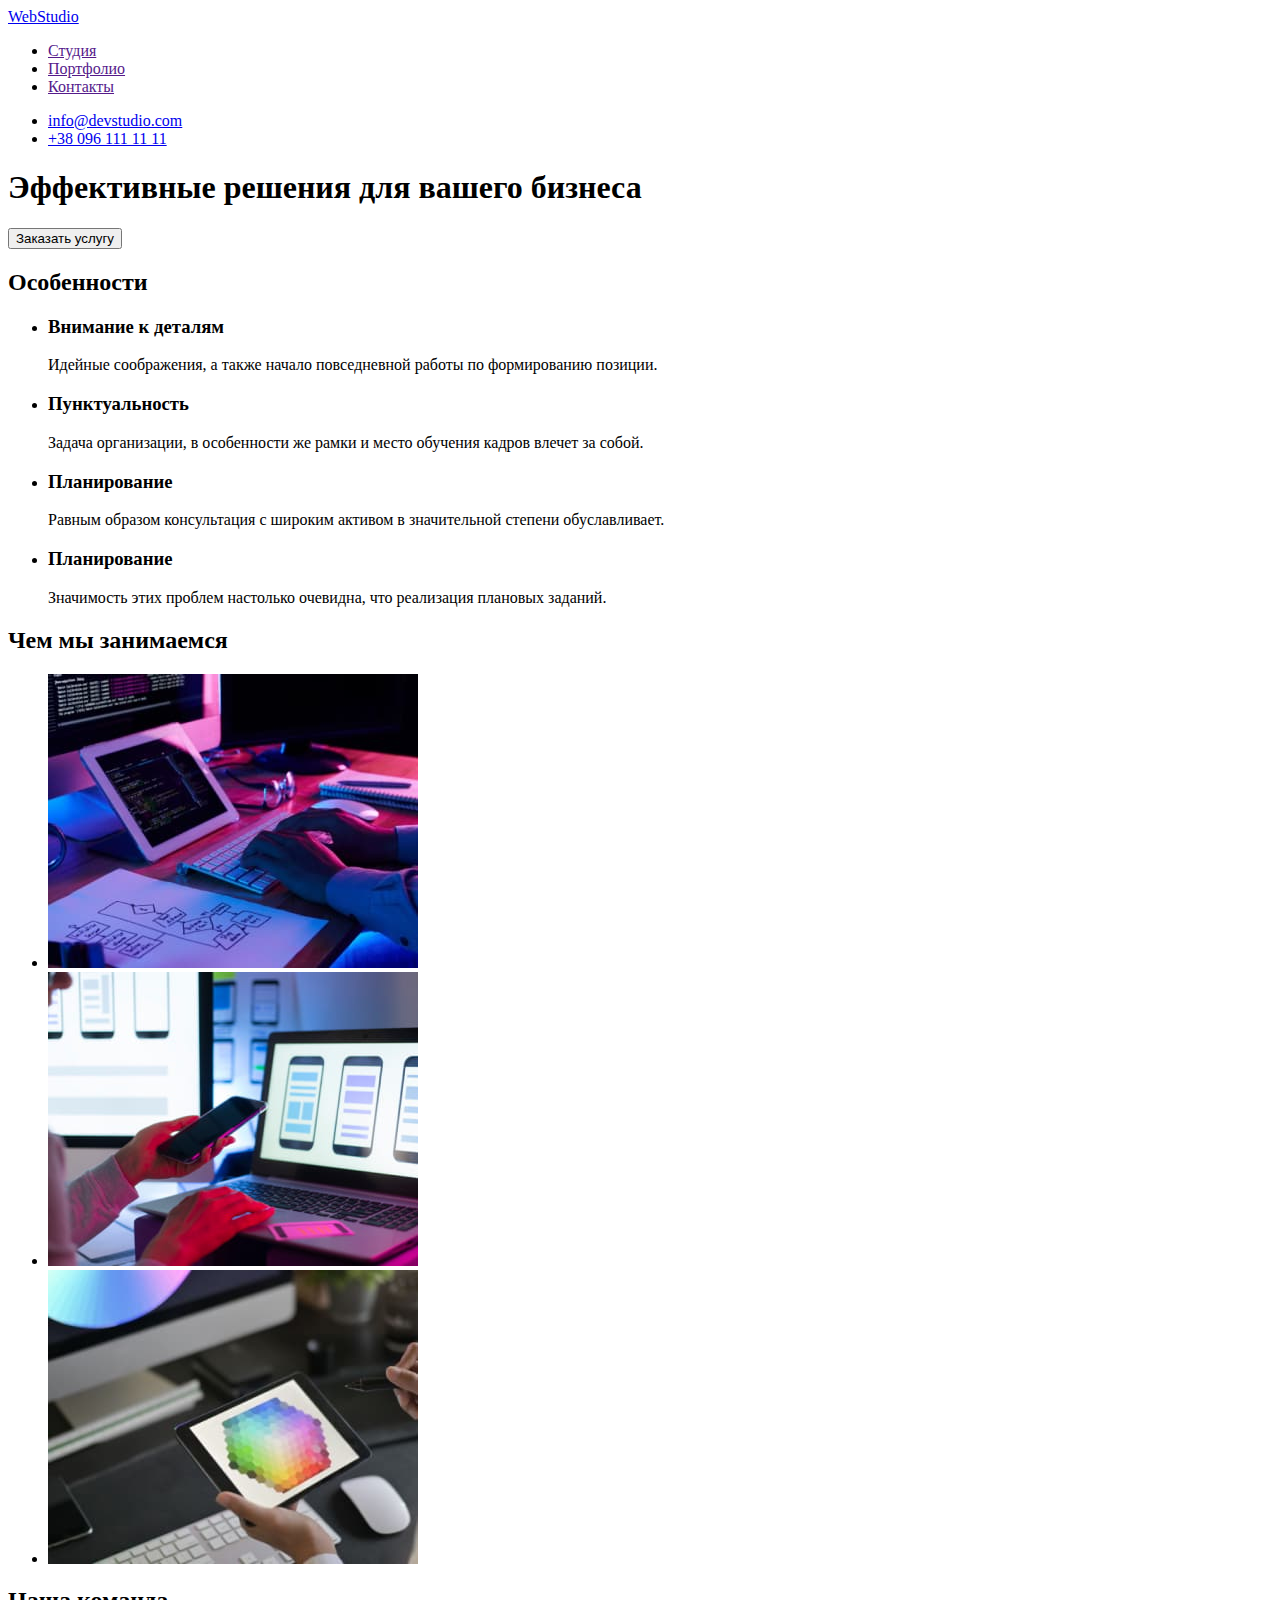
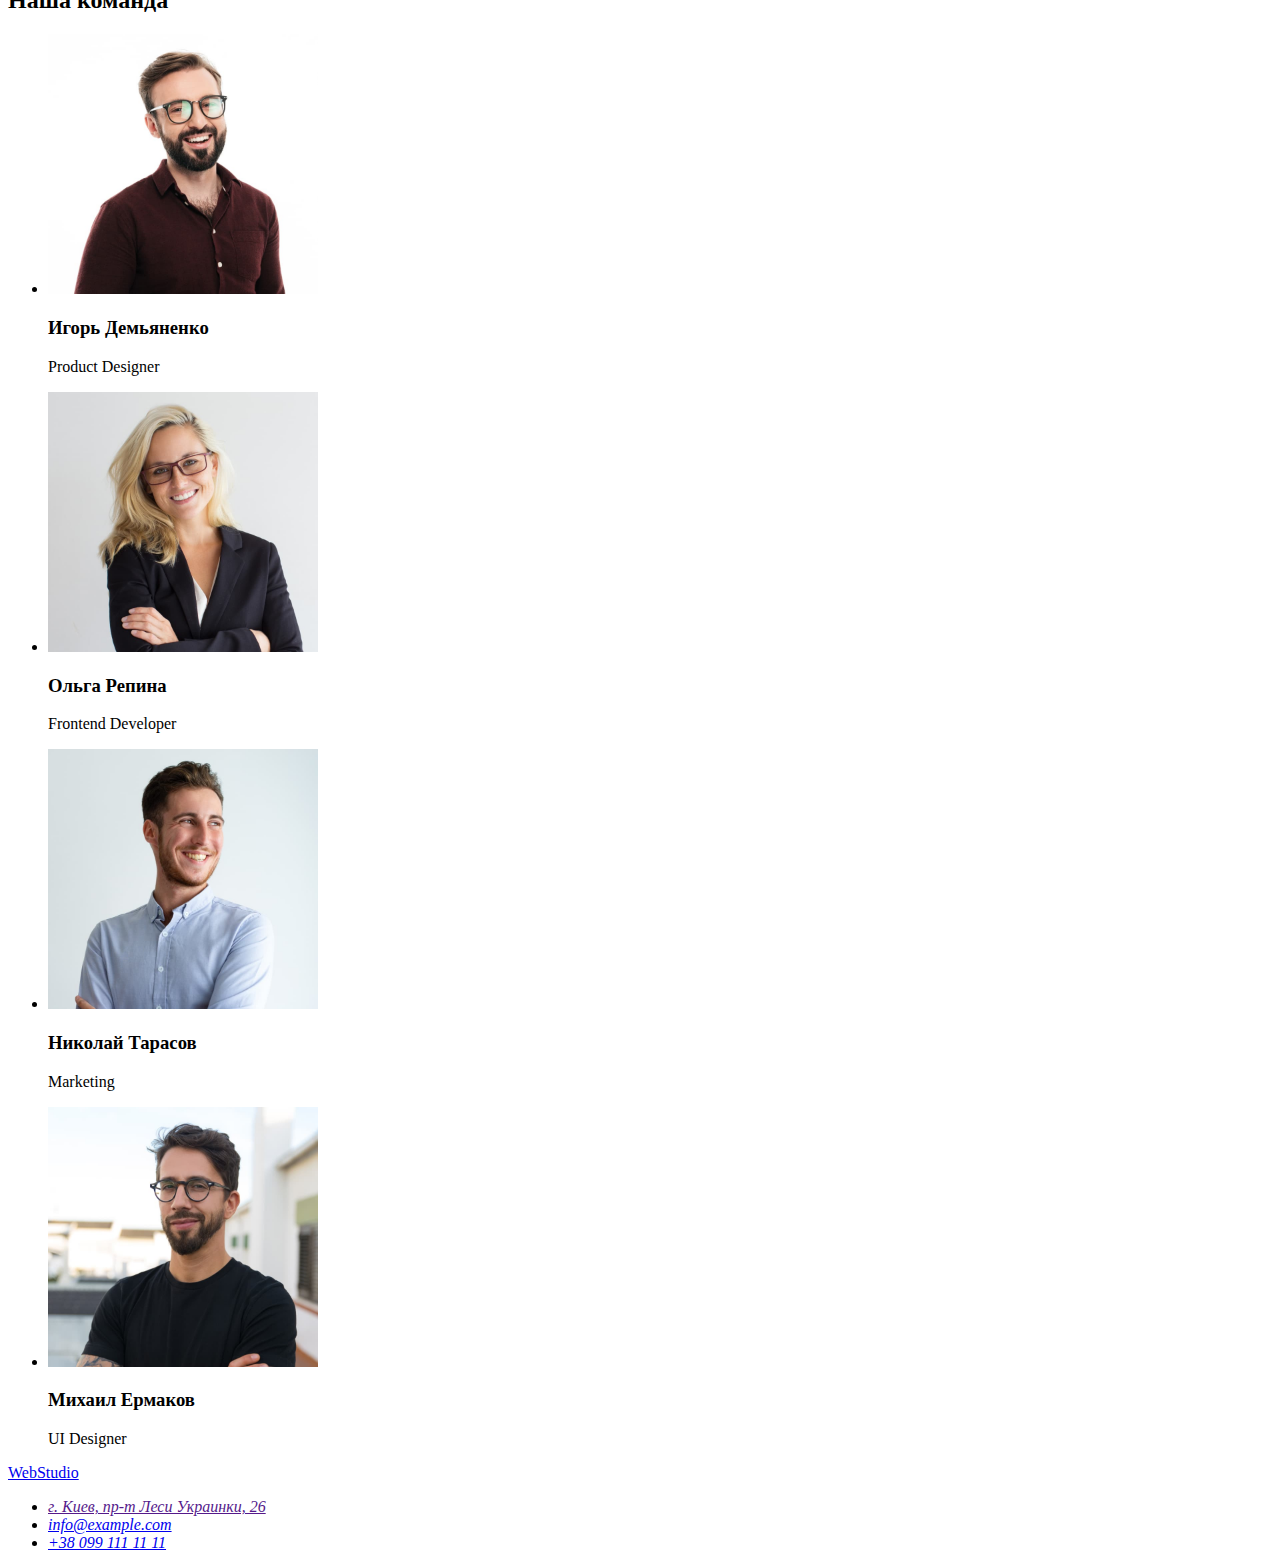
==== index.html @ 5376390a "new repository" ====
<!DOCTYPE html>
<html lang="ru">
  <head>
    <meta charset="UTF-8" />
    <meta http-equiv="X-UA-Compatible" content="IE=edge" />
    <meta name="viewport" content="width=device-width, initial-scale=1.0" />
    <title>Document</title>
  </head>
  <body>
    <!-- навигация -->
    <header>
      <a href="#">WebStudio</a>
      <nav>
        <ul>
          <li>
            <a href="">Студия</a>
          </li>
          <li>
            <a href="">Портфолио</a>
          </li>
          <li>
            <a href="">Контакты</a>
          </li>
        </ul>
      </nav>
      <ul>
        <li><a href="mailto:info@devstudio.com">info@devstudio.com</a></li>
        <li><a href="tel:+380961111111">+38 096 111 11 11</a></li>
      </ul>
    </header>
    <!-- контент -->
    <main>
      <section>
        <h1>Эффективные решения для вашего бизнеса</h1>
        <button type="button">Заказать услугу</button>
      </section>
      <section>
        <h2>Oсобенности</h2>
        <ul>
          <li>
            <h3>Внимание к деталям</h3>
            <p>
              Идейные соображения, а также начало повседневной работы по
              формированию позиции.
            </p>
          </li>
          <li>
            <h3>Пунктуальность</h3>
            <p>
              Задача организации, в особенности же рамки и место обучения кадров
              влечет за собой.
            </p>
          </li>
          <li>
            <h3>Планирование</h3>
            <p>
              Равным образом консультация с широким активом в значительной
              степени обуславливает.
            </p>
          </li>
          <li>
            <h3>Планирование</h3>
            <p>
              Значимость этих проблем настолько очевидна, что реализация
              плановых заданий.
            </p>
          </li>
        </ul>
        </section>
        <section>
        <h2>Чем мы занимаемся</h2>
        <ul>
          <li>
            <img src="./images/development.jpg" alt="написание кода" width="370" height="294"/>
          </li>
          <li>
            <img src="./images/adaptation.jpg" alt="мобильная версия" width="370" height="294"/>
          </li>
          <li>
            <img src="./images/testing.jpg" alt="приложение" width="370" height="294"/>
          </li>
        </ul>
      </section>
      <section>
        <h2>Наша команда</h2>
        <ul>
          <li>
            <img
              src="./images/demyanenko.jpg" alt="фото члена команды" width="270" height="260"/>
            <h3>Игорь Демьяненко</h3>
            <p>Product Designer</p>
          </li>
          <li>
            <img src="./images/repina.jpg" alt="фото члена команды" width="270" height="260"/>
            <h3>Ольга Репина</h3>
            <p>Frontend Developer</p>
          </li>
          <li>
            <img src="./images/tarasov.jpg" alt="фото члена команды" width="270" height="260"/>
            <h3>Николай Тарасов</h3>
            <p>Marketing</p>
          </li>
          <li>
            <img src="./images/ermakov.jpg" alt="" width="270" height="260" />
            <h3>Михаил Ермаков</h3>
            <p>UI Designer</p>
          </li>
        </ul>
      </section>
    </main>
    <!-- подвал -->
    <footer>
      <a href="#">WebStudio</a>
      <address>
        <ul>
          <li><a href="">г. Киев, пр-т Леси Украинки, 26</a></li>
          <li><a href="mailto:info@example.com">info@example.com</a></li>
          <li><a href="tel:+380991111111">+38 099 111 11 11</a></li>
        </ul>
      </address>
    </footer>
  </body>
</html>
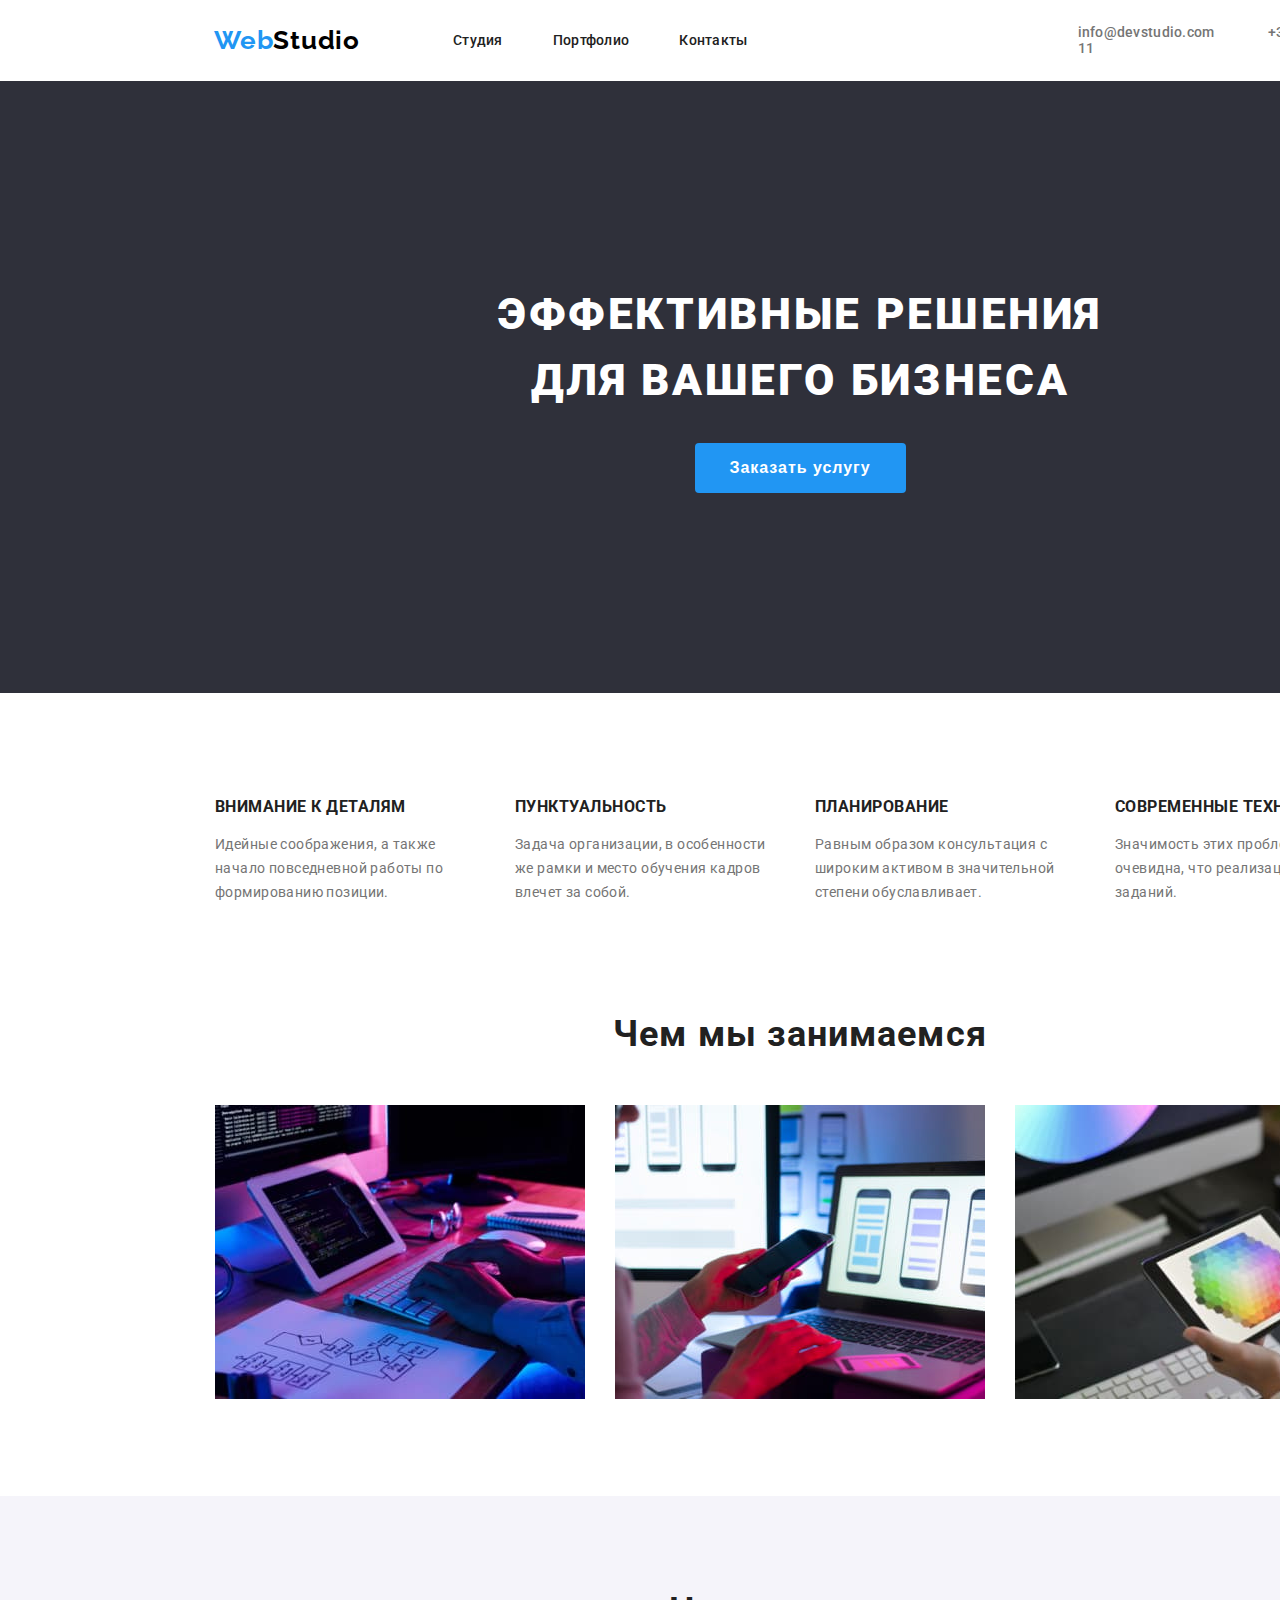
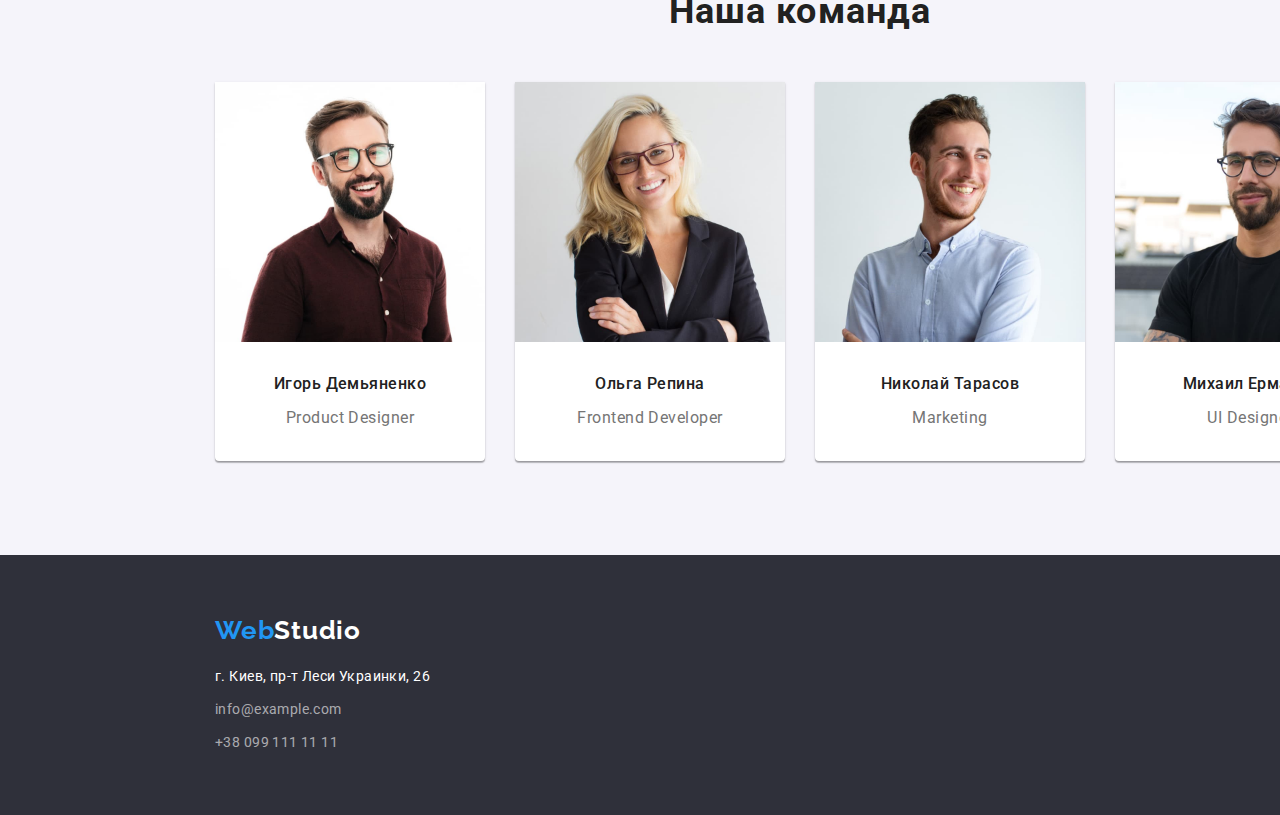
==== commit 07c0855b: "new HT" ====
--- a/index.html
+++ b/index.html
@@ -4,120 +4,141 @@
     <meta charset="UTF-8" />
     <meta http-equiv="X-UA-Compatible" content="IE=edge" />
     <meta name="viewport" content="width=device-width, initial-scale=1.0" />
-    <title>Document</title>
+    <link rel="preconnect" href="https://fonts.googleapis.com">
+    <link rel="preconnect" href="https://fonts.gstatic.com" crossorigin>
+    <link href="https://fonts.googleapis.com/css2?family=Raleway:wght@700&family=Roboto:wght@400;500;700;900&display=swap"
+      rel="stylesheet">
+      <link rel="stylesheet" href="./css/styles.css">
+    <title>Studio</title>
   </head>
   <body>
     <!-- навигация -->
-    <header>
-      <a href="#">WebStudio</a>
-      <nav>
-        <ul>
-          <li>
-            <a href="">Студия</a>
-          </li>
-          <li>
-            <a href="">Портфолио</a>
-          </li>
-          <li>
-            <a href="">Контакты</a>
-          </li>
-        </ul>
-      </nav>
-      <ul>
-        <li><a href="mailto:info@devstudio.com">info@devstudio.com</a></li>
-        <li><a href="tel:+380961111111">+38 096 111 11 11</a></li>
-      </ul>
-    </header>
+    <div class="wrapper">
+      <header class="header">
+        <a class="logo link" href="#" lang="en"><span class="logo-accent">Web</span>Studio</a>
+        <nav class="navigation">
+          <ul class="list navigation-list">
+            <li class="navigation-item">
+              <a href="#" class="link navigation-link">Студия</a>
+            </li>
+            <li class="navigation-item">
+              <a href="./portfolio.html" class="link navigation-link">Портфолио</a>
+            </li>
+            <li class="navigation-item">
+              <a href="#" class="link navigation-link">Контакты</a>
+            </li>
+          </ul>
+        </nav>
+        <div class="contacts">
+          <a class="link contacts-link" href="mailto:info@devstudio.com">info@devstudio.com</a>
+          <a class="link contacts-link" href="tel:+380961111111">+38 096 111 11 11</a>
+        </div>
+      </header>
+    </div>
     <!-- контент -->
     <main>
+      <section class="hero">
+       <div class="hero-style"> 
+        <h1 class="hero-title">Эффективные решения для вашего бизнеса</h1>
+        <button class="button hero-btn" type="button">Заказать услугу</button>
+      </div>
+      </section>
+      <!-- особенности -->
       <section>
-        <h1>Эффективные решения для вашего бизнеса</h1>
-        <button type="button">Заказать услугу</button>
-      </section>
-      <section>
-        <h2>Oсобенности</h2>
-        <ul>
-          <li>
-            <h3>Внимание к деталям</h3>
-            <p>
-              Идейные соображения, а также начало повседневной работы по
-              формированию позиции.
-            </p>
-          </li>
-          <li>
-            <h3>Пунктуальность</h3>
-            <p>
-              Задача организации, в особенности же рамки и место обучения кадров
-              влечет за собой.
-            </p>
-          </li>
-          <li>
-            <h3>Планирование</h3>
-            <p>
-              Равным образом консультация с широким активом в значительной
-              степени обуславливает.
-            </p>
-          </li>
-          <li>
-            <h3>Планирование</h3>
-            <p>
-              Значимость этих проблем настолько очевидна, что реализация
-              плановых заданий.
-            </p>
-          </li>
-        </ul>
+        <div class="content peculiarities">
+          <h2 class="visually-hidden">Oсобенности</h2>
+          <ul class="list">
+            <li class="peculiarities-item">
+              <h3  class="peculiarities-title">Внимание к деталям</h3>
+              <p class="peculiarities-text">
+                Идейные соображения, а также начало повседневной работы по
+                формированию позиции.
+              </p>
+            </li>
+            <li class="peculiarities-item">
+              <h3 class="peculiarities-title">Пунктуальность</h3>
+              <p class="peculiarities-text">
+                Задача организации, в особенности же рамки и место обучения кадров
+                влечет за собой.
+              </p>
+            </li>
+            <li class="peculiarities-item">
+              <h3 class="peculiarities-title">Планирование</h3>
+              <p class="peculiarities-text">
+                Равным образом консультация с широким активом в значительной
+                степени обуславливает.
+              </p>
+            </li>
+            <li class="peculiarities-item">
+              <h3 class="peculiarities-title">Современные технологии</h3>
+              <p class="peculiarities-text">
+                Значимость этих проблем настолько очевидна, что реализация
+                плановых заданий.
+              </p>
+            </li>
+          </ul>
+        </div>
+        
         </section>
         <section>
-        <h2>Чем мы занимаемся</h2>
-        <ul>
-          <li>
-            <img src="./images/development.jpg" alt="написание кода" width="370" height="294"/>
-          </li>
-          <li>
-            <img src="./images/adaptation.jpg" alt="мобильная версия" width="370" height="294"/>
-          </li>
-          <li>
-            <img src="./images/testing.jpg" alt="приложение" width="370" height="294"/>
-          </li>
-        </ul>
+          <div class="content works">
+            <h2 class="works-title">Чем мы занимаемся</h2>
+            <ul class="list works-list">
+              <li class="works-img">
+                <img src="./images/development.jpg" alt="написание кода" width="370" height="294"/>
+              </li>
+              <li class="works-img">
+                <img src="./images/adaptation.jpg" alt="мобильная версия" width="370" height="294"/>
+              </li>
+              <li class="works-img">
+                <img src="./images/testing.jpg" alt="приложение" width="370" height="294"/>
+              </li>
+            </ul>
+          </div>
+        
       </section>
-      <section>
-        <h2>Наша команда</h2>
-        <ul>
-          <li>
-            <img
-              src="./images/demyanenko.jpg" alt="фото члена команды" width="270" height="260"/>
-            <h3>Игорь Демьяненко</h3>
-            <p>Product Designer</p>
-          </li>
-          <li>
-            <img src="./images/repina.jpg" alt="фото члена команды" width="270" height="260"/>
-            <h3>Ольга Репина</h3>
-            <p>Frontend Developer</p>
-          </li>
-          <li>
-            <img src="./images/tarasov.jpg" alt="фото члена команды" width="270" height="260"/>
-            <h3>Николай Тарасов</h3>
-            <p>Marketing</p>
-          </li>
-          <li>
-            <img src="./images/ermakov.jpg" alt="" width="270" height="260" />
-            <h3>Михаил Ермаков</h3>
-            <p>UI Designer</p>
-          </li>
-        </ul>
+      <section class="team">
+        <div class="content team-content">
+          <h2 class="team-title">Наша команда</h2>
+          <ul class="list team-list">
+            <li class="team-card">
+              <img src="./images/demyanenko.jpg" alt="фото члена команды" width="270" height="260"/>
+              <h3 class="team-name">Игорь Демьяненко</h3>
+              <p class="team-profession">Product Designer</p>
+            </li>
+            <li class="team-card">
+              <img src="./images/repina.jpg" alt="фото члена команды" width="270" height="260"/>
+              <h3 class="team-name">Ольга Репина</h3>
+              <p class="team-profession">Frontend Developer</p>
+            </li>
+            <li class="team-card">
+              <img src="./images/tarasov.jpg" alt="фото члена команды" width="270" height="260"/>
+              <h3 class="team-name">Николай Тарасов</h3>
+              <p class="team-profession">Marketing</p>
+            </li>
+            <li class="team-card">
+              <img src="./images/ermakov.jpg" alt="фото члена команды" width="270" height="260" />
+              <h3 class="team-name">Михаил Ермаков</h3>
+              <p class="team-profession">UI Designer</p>
+            </li>
+          </ul>
+        </div>
+        
       </section>
     </main>
     <!-- подвал -->
-    <footer>
-      <a href="#">WebStudio</a>
-      <address>
-        <ul>
-          <li><a href="">г. Киев, пр-т Леси Украинки, 26</a></li>
-          <li><a href="mailto:info@example.com">info@example.com</a></li>
-          <li><a href="tel:+380991111111">+38 099 111 11 11</a></li>
-        </ul>
-      </address>
+    <footer class="fotter">
+      <div class="fotter-blok">
+        <a class="logo link" href="#" lang="en"><span class="logo-accent">Web</span>Studio</a>
+        <address class="address-blok">
+          <p class="footer-adress">г. Киев, пр-т Леси Украинки, 26</p>
+          <ul class="list footer-list">
+            <li class="fotter-item"><a class="link" href="mailto:info@example.com">info@example.com</a></li>
+            <li class="fotter-item"><a class="link" href="tel:+380991111111">+38 099 111 11 11</a></li>
+          </ul>
+        </address>
+      </div>
+      
     </footer>
   </body>
 </html>
--- a/css/styles.css
+++ b/css/styles.css
@@ -0,0 +1,289 @@
+:root {
+  --primary-color: #FFFFFF;
+  --secondary-color: #2F303A;
+  --paragraph-color: #757575;
+  --accent-color: #2196F3;
+  --common-dark: #212121;
+  --common-white: #E5E5E5; 
+  --minor-color: #000000;
+  --footer-text:rgba(255, 255, 255, 0.6);
+
+  --main-font: 'Roboto', sans-serif;
+  --text-size: 14px;
+}
+
+body{
+  width: 1600px;
+  font-family: var(--main-font);
+  font-size: var(--text-size);
+  background-color: var(--primary-color);
+  color: var(--common-dark);
+  margin: 0;
+}
+
+/* навигация */
+.wrapper {
+  margin: 0 auto;
+}
+
+.list {
+  list-style: none;
+  padding: 0;
+  margin: 0;
+}
+
+
+.header {
+  padding: 24px 214px 25px;
+  display: flex;
+  align-items: center;
+}
+
+.link {
+  text-decoration: none;
+}
+.logo {
+  margin-right: 93px;
+  font-family: 'Raleway', sans-serif;
+  font-weight: 700;
+  font-size: 26px;
+  letter-spacing: 0.03em;
+  color: var(--minor-color);
+}
+
+.logo-accent {
+  color: var(--accent-color);
+}
+
+.navigation {
+  font-family: var(--main-font);
+  margin-right: 330px;
+}
+
+.navigation-list {
+  display: flex;
+}
+
+.navigation-item {
+  margin-right: 50px;
+}
+
+.navigation-item:last-child {
+  margin-right: 0;
+}
+
+.navigation-link {
+  color: var(--common-dark);
+  font-weight: 500;
+  letter-spacing: 0.02em; 
+}
+
+.navigation-link:hover, .navigation-link:focus{
+  color: var(--accent-color);
+}
+
+.contacts-link {
+  color: var(--paragraph-color);
+  font-weight: 500;
+  letter-spacing: 0.02em;
+  margin-right: 50px;
+}
+
+.contacts-link:hover{
+  color: var(--accent-color);
+}
+
+.contacts-link:last-child {
+  margin-right: 0;
+}
+
+/* герой */
+.hero {
+  background-color: var(--secondary-color);
+}
+
+.hero-style {
+  padding-bottom: 170px;
+}
+
+.hero-title {
+  font-weight: 900;
+  font-size: 44px;
+  line-height: 1.5;
+  text-align: center;
+  letter-spacing: 0.06em;
+  text-transform: uppercase;
+  width: 694px;
+  color: #FFFFFF;
+  padding-top: 200px;
+  margin: 0 auto;
+}
+
+.hero-style>.button {
+  border: none;
+  cursor: pointer;
+}
+
+.hero-style>.hero-btn {
+  font-weight: 700;
+  font-size: 16px;
+  line-height: 1.87;
+  color: var(--primary-color);
+  letter-spacing: 0.06em;
+  padding: 10px 35px;
+  background: var(--accent-color);
+  border-radius: 4px;
+  margin: 30px auto;
+  display: block;
+}
+
+.hero-btn:hover,
+.hero-btn:focus{
+    background-color: #188ce8;
+}
+
+/* Oсобенности */
+
+.content {
+  width: 1170px;
+  margin: 0 auto;
+}
+
+.visually-hidden {
+  position: absolute;
+  white-space: nowrap;
+  width: 1px;
+  height: 1px;
+  overflow: hidden;
+  border: 0;
+  padding: 0;
+  clip: rect(0 0 0 0);
+  clip-path: inset(50%);
+  margin: -1px;
+}
+
+.peculiarities {
+  padding-top: 89px;
+  margin: 0 auto;
+}
+
+.peculiarities>.list {
+  display: flex;
+}
+
+.peculiarities-item{
+  width: 270px;
+  margin-right: 30px;
+}
+
+.peculiarities-item:last-child {
+  margin-right: 0;
+}
+
+.peculiarities-title {
+  font-weight: 700;
+  line-height: 1.14;
+  letter-spacing: 0.03em;
+  text-transform: uppercase;
+}
+
+.peculiarities-text {
+  line-height: 1.71;
+  letter-spacing: 0.03em;
+  color: var(--paragraph-color);
+}
+
+/* works */
+
+.team-content, .works {
+  padding-top: 94px;
+  padding-bottom: 94px;
+}
+
+.team-title, .works-title {
+  font-weight: 700;
+  font-size: 36px;
+  line-height: 1.17;
+  letter-spacing: 0.03em;
+  text-align: center;
+  margin: 0;
+}
+
+.team-card, .works-img {
+  margin-right: 30px;
+}
+
+.team-list, .works-list {
+  display: flex;
+  padding-top: 50px;
+}
+
+.team-card:last-child, .works-img:last-child {
+  margin-right: 0;
+}
+
+/* team */
+
+.team {
+  background-color: #F5F4FA;
+}
+
+.team-card {
+  background-color: var(--primary-color);
+  text-align: center;
+  box-shadow: 0px 1px 3px rgba(0, 0, 0, 0.12), 0px 1px 1px rgba(0, 0, 0, 0.14), 0px 2px 1px rgba(0, 0, 0, 0.2);
+border-radius: 0px 0px 4px 4px;
+}
+
+.team-name{
+  font-weight: 500;
+  font-size: 16px;
+  line-height: 1.17;
+  letter-spacing: 0.03em;
+  color: var(--common-dark);
+  margin: 30px 0 10px;
+}
+
+.team-profession {
+  font-size: 16px;
+  line-height: 1.71;
+  letter-spacing: 0.03em;
+  color: var(--paragraph-color);
+  margin: 0 0 30px;
+}
+
+/* fotter */
+
+.fotter {
+  background-color: var(--secondary-color);
+}
+.fotter-blok{
+  padding: 60px 215px;
+}
+
+.fotter-blok>.logo {
+  color: var(--primary-color);
+}
+
+.address-blok{
+  font-style: normal;
+}
+
+.footer-adress {
+  color: var(--primary-color);
+  margin: 20px 0 9px;
+}
+
+.fotter-item {
+  margin-top: 9px;
+}
+
+.footer-adress, .fotter-item {
+  line-height: 1.71;
+  letter-spacing: 0.03em;
+}
+
+.fotter-item>.link {
+  color: var(--footer-text);
+}
+
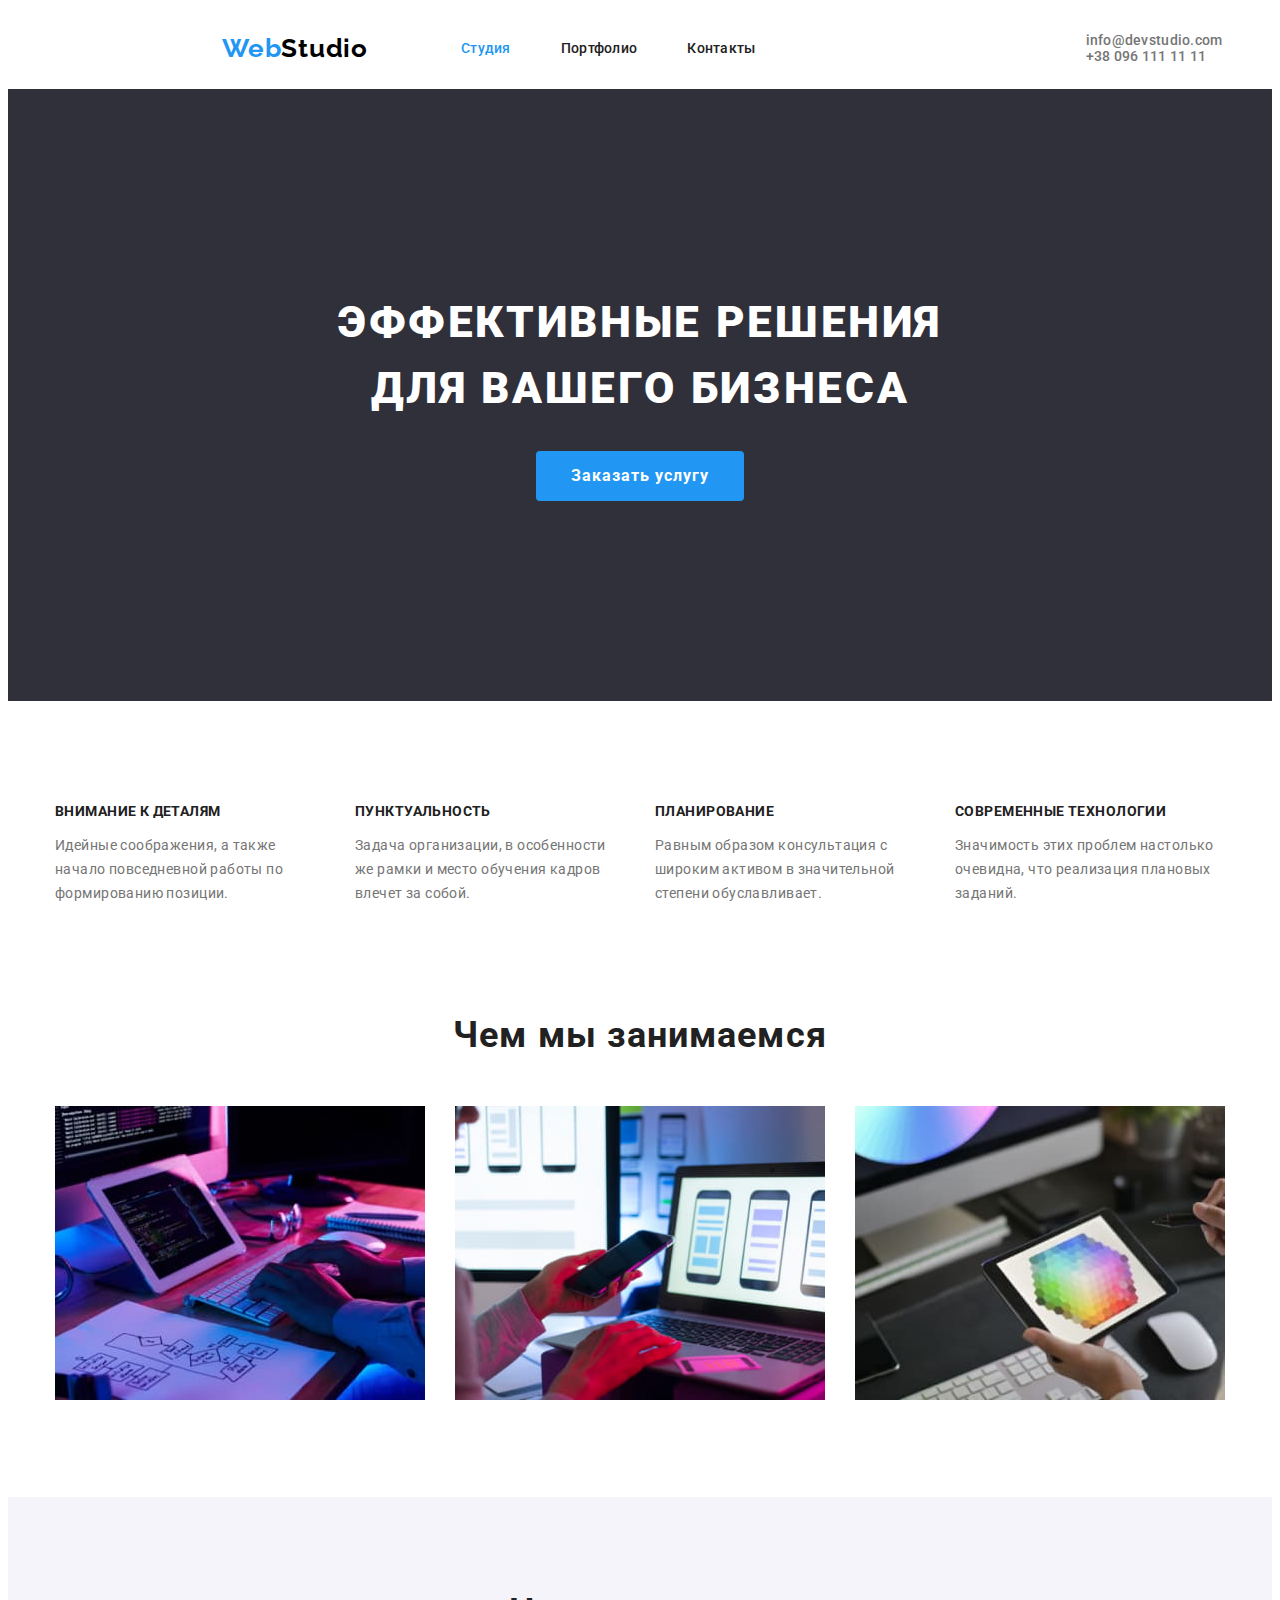
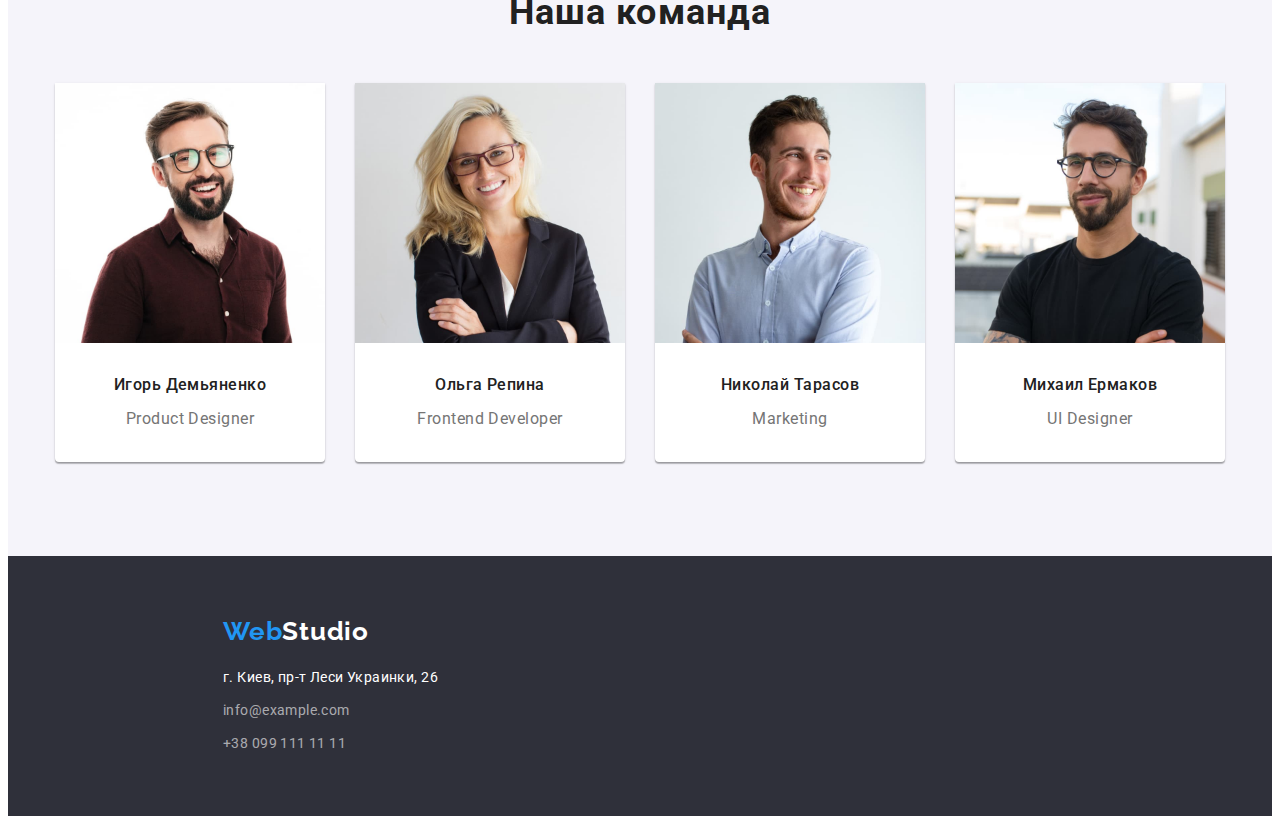
==== commit 20391f65: "change" ====
--- a/index.html
+++ b/index.html
@@ -13,13 +13,12 @@
   </head>
   <body>
     <!-- навигация -->
-    <div class="wrapper">
       <header class="header">
         <a class="logo link" href="#" lang="en"><span class="logo-accent">Web</span>Studio</a>
         <nav class="navigation">
           <ul class="list navigation-list">
-            <li class="navigation-item">
-              <a href="#" class="link navigation-link">Студия</a>
+            <li class="navigation-item active">
+              <a href="#" class="link navigation-link active">Студия</a>
             </li>
             <li class="navigation-item">
               <a href="./portfolio.html" class="link navigation-link">Портфолио</a>
@@ -34,7 +33,6 @@
           <a class="link contacts-link" href="tel:+380961111111">+38 096 111 11 11</a>
         </div>
       </header>
-    </div>
     <!-- контент -->
     <main>
       <section class="hero">
@@ -133,8 +131,8 @@
         <address class="address-blok">
           <p class="footer-adress">г. Киев, пр-т Леси Украинки, 26</p>
           <ul class="list footer-list">
-            <li class="fotter-item"><a class="link" href="mailto:info@example.com">info@example.com</a></li>
-            <li class="fotter-item"><a class="link" href="tel:+380991111111">+38 099 111 11 11</a></li>
+            <li class="fotter-item"><a class="link fotter-link" href="mailto:info@example.com">info@example.com</a></li>
+            <li class="fotter-item"><a class="link fotter-link" href="tel:+380991111111">+38 099 111 11 11</a></li>
           </ul>
         </address>
       </div>
--- a/css/styles.css
+++ b/css/styles.css
@@ -13,18 +13,15 @@
 }
 
 body{
-  width: 1600px;
+  /* width: 1600px; */
   font-family: var(--main-font);
   font-size: var(--text-size);
   background-color: var(--primary-color);
   color: var(--common-dark);
-  margin: 0;
+  /* margin: 0; */
 }
 
 /* навигация */
-.wrapper {
-  margin: 0 auto;
-}
 
 .list {
   list-style: none;
@@ -79,6 +76,10 @@
 }
 
 .navigation-link:hover, .navigation-link:focus{
+  color: var(--accent-color);
+}
+
+.active {
   color: var(--accent-color);
 }
 
@@ -119,7 +120,8 @@
   margin: 0 auto;
 }
 
-.hero-style>.button {
+.button {
+  font-family: var(--main-font);
   border: none;
   cursor: pointer;
 }
@@ -182,6 +184,7 @@
 
 .peculiarities-title {
   font-weight: 700;
+  font-size: 14px;
   line-height: 1.14;
   letter-spacing: 0.03em;
   text-transform: uppercase;
@@ -232,10 +235,10 @@
   background-color: var(--primary-color);
   text-align: center;
   box-shadow: 0px 1px 3px rgba(0, 0, 0, 0.12), 0px 1px 1px rgba(0, 0, 0, 0.14), 0px 2px 1px rgba(0, 0, 0, 0.2);
-border-radius: 0px 0px 4px 4px;
-}
-
-.team-name{
+  border-radius: 0px 0px 4px 4px;
+}
+
+.team-name {
   font-weight: 500;
   font-size: 16px;
   line-height: 1.17;
@@ -274,6 +277,14 @@
   margin: 20px 0 9px;
 }
 
+.footer-adress:hover, .footer-adress:focus {
+  color: var(--accent-color);
+}
+
+.fotter-item>.link:hover, .fotter-item>.link:focus {
+  color: var(--accent-color);
+}
+
 .fotter-item {
   margin-top: 9px;
 }
@@ -287,3 +298,68 @@
   color: var(--footer-text);
 }
 
+
+.projects-list {
+  width: 611px;
+  display:flex;
+  padding: 94px 279px 20px;
+}
+.projects-item {
+  background: #F5F4FA;
+  border-radius: 4px;
+  margin-right: 7px;
+}
+
+.projects-item:last-child {
+  margin-right: 0;
+}
+
+.projects-btn {
+  font-weight: 500;
+  font-size: 16px;
+  line-height: 1.62;
+  text-align: center;
+  letter-spacing: 0.03em;
+  color: var(--common-dark);
+  padding: 6px 22px;
+}
+
+.portfolio-list {
+  display: flex;
+  padding-top: 30px;
+}
+.portfolio-item {
+  margin-right: 30px;
+  background: var(--primary-color);
+  border: 1px solid #EEEEEE;
+}
+
+.portfolio-item:last-child {
+  margin-right: 0;
+}
+
+.portfolio-blok {
+  width: 322px;
+  padding: 20px 24px;
+}
+
+.portfolio-title {
+  font-weight: 700;
+  font-size: 18px;
+  line-height: 2;
+  letter-spacing: 0.06em;
+  color: var(--common-dark);
+  margin: 0;
+}
+.portfolio-text {
+  font-size: 16px;
+  line-height: 1.88;
+  letter-spacing: 0.03em;
+  color: var(--paragraph-color);
+  margin-top: 4px;
+  margin-bottom: 0;
+}
+
+.content-blok {
+  padding-bottom: 94px;
+}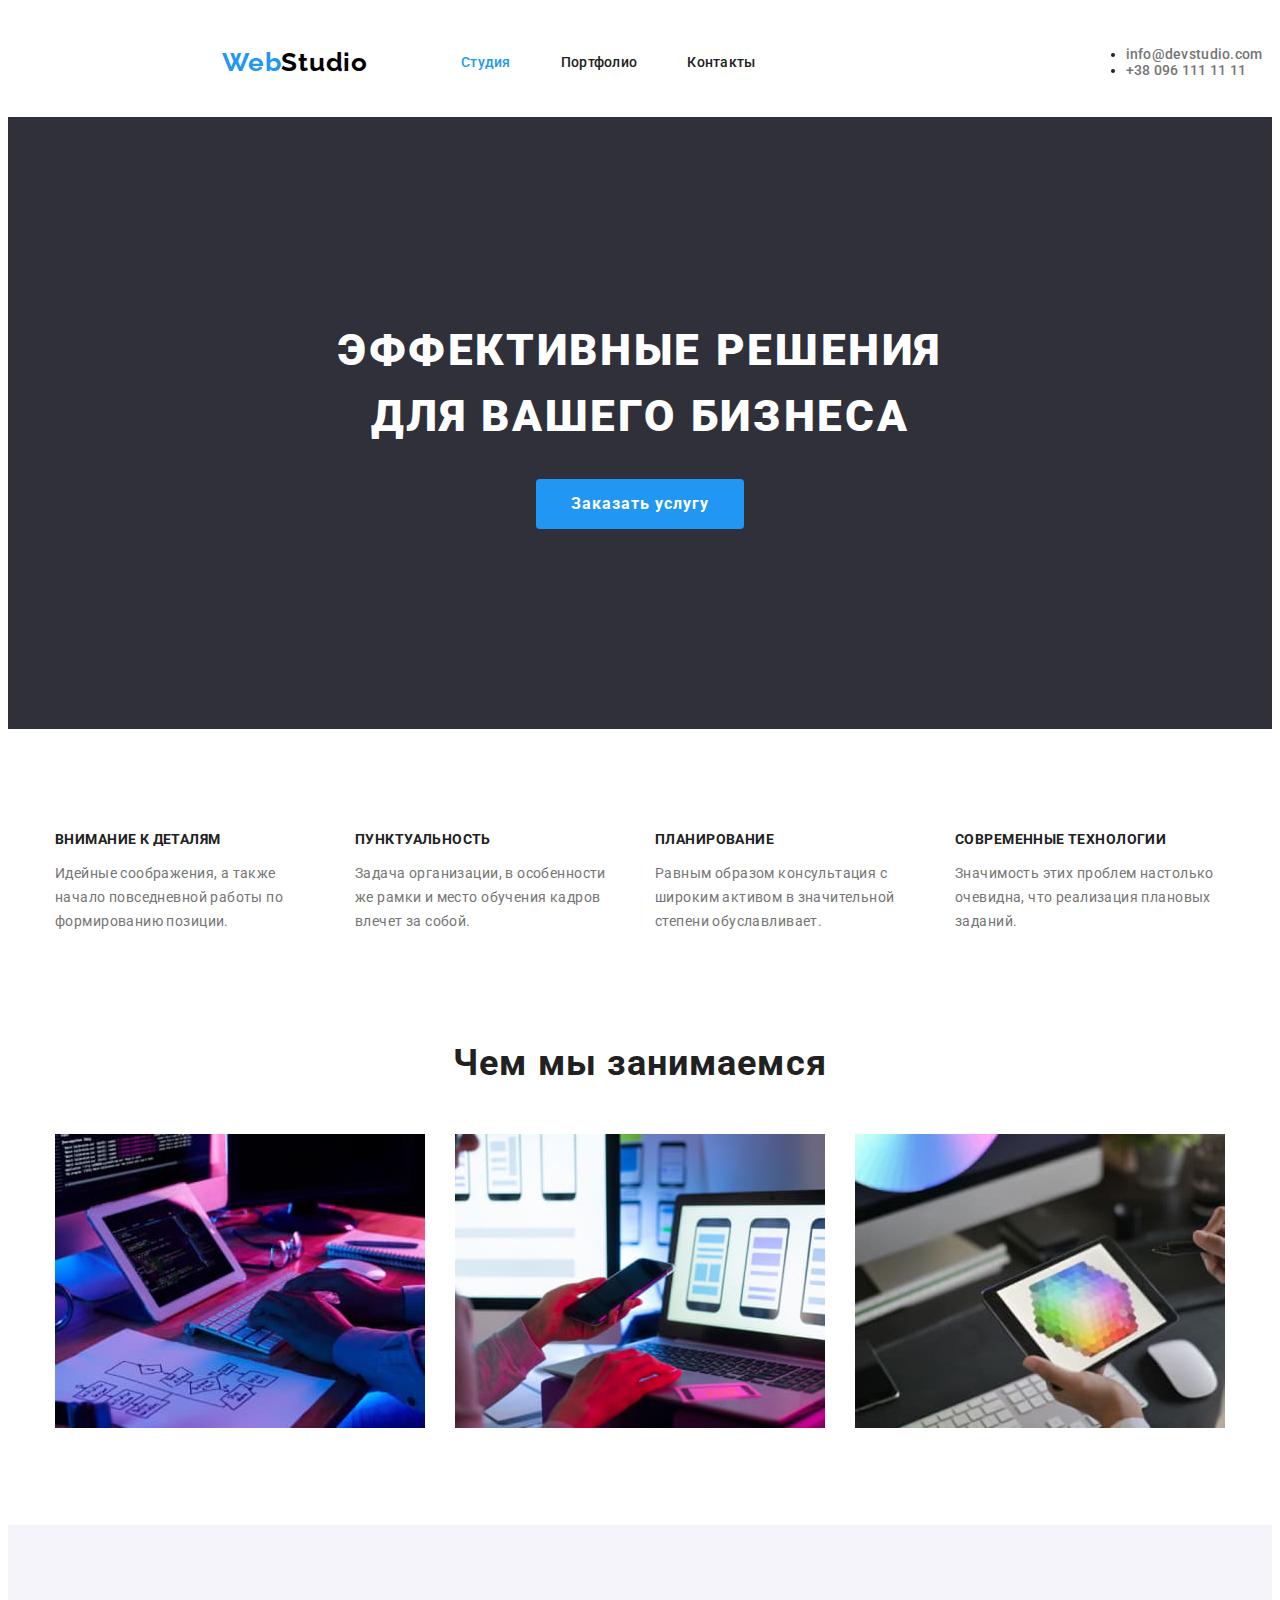
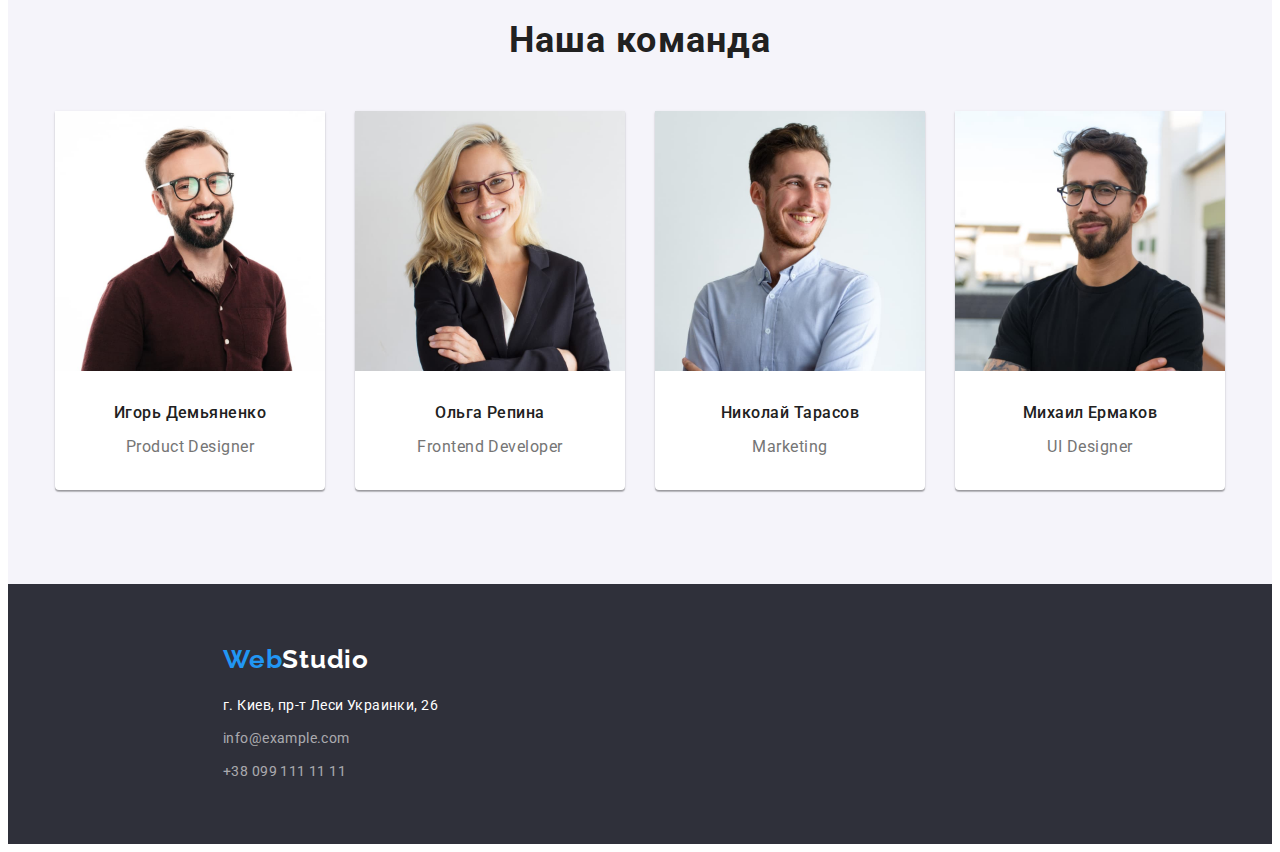
==== commit 0ba54ef9: "chenge" ====
--- a/index.html
+++ b/index.html
@@ -28,10 +28,14 @@
             </li>
           </ul>
         </nav>
-        <div class="contacts">
+        <ul class="contacts">
+          <li><a class="link contacts-link" href="mailto:info@devstudio.com">info@devstudio.com</a></li>
+          <li><a class="link contacts-link" href="tel:+380961111111">+38 096 111 11 11</a></li>
+        </ul>
+        <!-- <div class="contacts">
           <a class="link contacts-link" href="mailto:info@devstudio.com">info@devstudio.com</a>
           <a class="link contacts-link" href="tel:+380961111111">+38 096 111 11 11</a>
-        </div>
+        </div> -->
       </header>
     <!-- контент -->
     <main>
